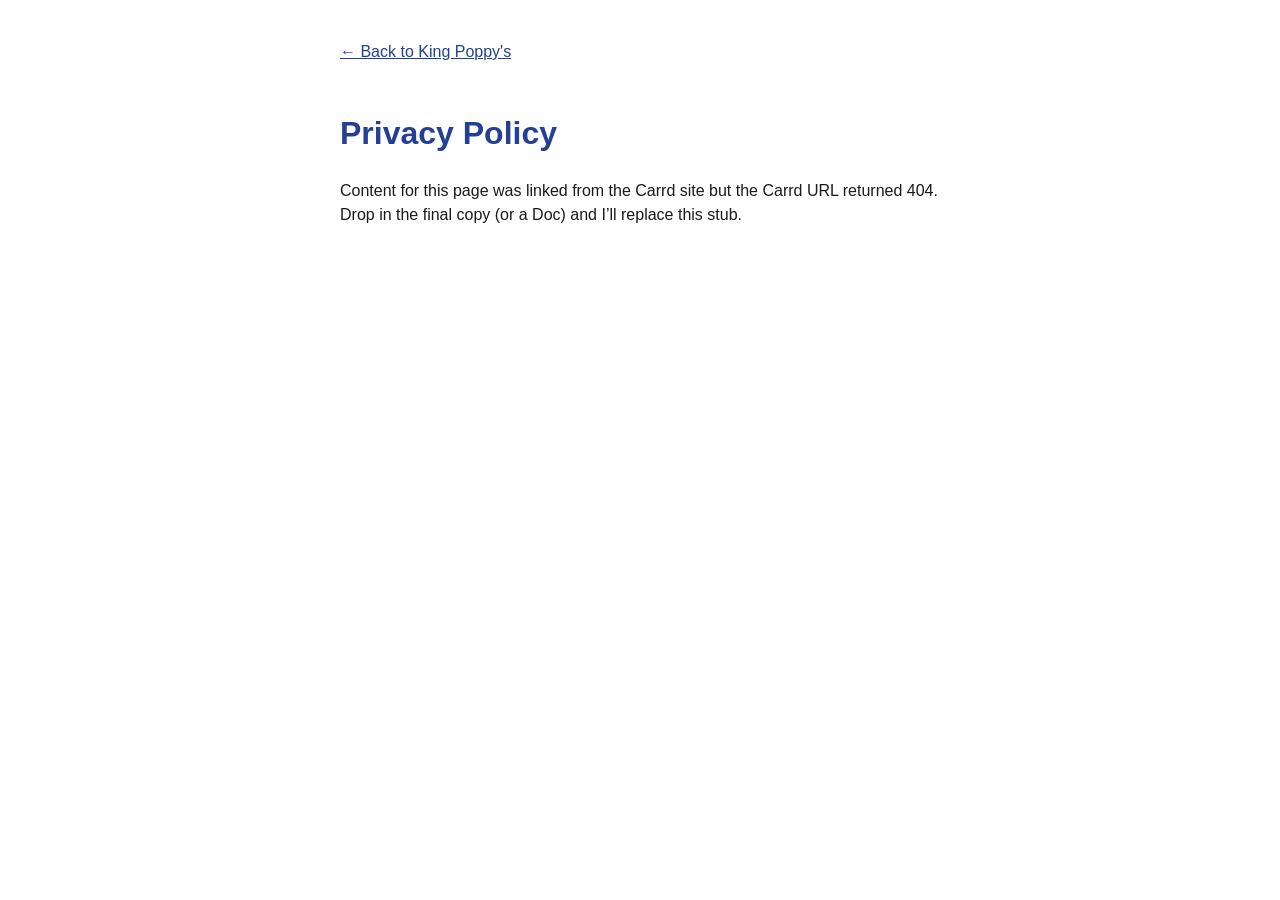
==== privacy-policy.html @ 28b9f93a "Add King Poppy static site at repository root. Replace the stub README with the full Pages site so m" ====
<!DOCTYPE html>
<html lang="en">
<head>
  <meta charset="utf-8" />
  <meta name="viewport" content="width=device-width, initial-scale=1" />
  <title>Privacy Policy | King Poppy's</title>
  <link rel="canonical" href="https://www.kingpoppy.com/privacy-policy" />
  <link rel="icon" type="image/png" href="assets/images/favicon.png" />
  <link rel="stylesheet" href="css/styles.css" />
</head>
<body>
  <main class="legal-page">
    <a class="back" href="index.html">&larr; Back to King Poppy's</a>
    <h1>Privacy Policy</h1>
    <p>Content for this page was linked from the Carrd site but the Carrd URL returned 404. Drop in the final copy (or a Doc) and I’ll replace this stub.</p>
  </main>
</body>
</html>
---- css/styles.css ----
:root {
  --blue: #234095;
  --green: #69BE28;
  --red: #C12033;
  --black: #000000;
  --white: #ffffff;
  --ink: #1a1a1a;
  --muted: #555;
  --bg: #f7f7f5;
  --max: 56rem;
  --font: -apple-system, BlinkMacSystemFont, "Segoe UI", Roboto, "Helvetica Neue", Arial, sans-serif;
}

*, *::before, *::after { box-sizing: border-box; }
html { scroll-behavior: smooth; }
body {
  margin: 0;
  font-family: var(--font);
  color: var(--ink);
  background: var(--white);
  line-height: 1.5;
}
img { max-width: 100%; height: auto; display: block; }
a { color: var(--blue); }
a:hover { color: var(--red); }

.skip {
  position: absolute;
  left: -9999px;
}
.skip:focus {
  left: 1rem;
  top: 1rem;
  z-index: 100;
  background: var(--white);
  padding: 0.5rem 1rem;
}

.site-header {
  background: var(--blue);
  color: var(--white);
  position: sticky;
  top: 0;
  z-index: 50;
}
.site-header .inner {
  max-width: var(--max);
  margin: 0 auto;
  padding: 0.75rem 1.25rem;
  display: flex;
  align-items: center;
  justify-content: space-between;
  gap: 1rem;
}
.nav {
  display: flex;
  flex-wrap: wrap;
  gap: 0.75rem 1.25rem;
  list-style: none;
  margin: 0;
  padding: 0;
}
.nav a {
  color: var(--white);
  text-decoration: none;
  font-weight: 600;
  font-size: 0.95rem;
}
.nav a:hover { color: var(--green); }

.hero {
  background: linear-gradient(180deg, #eef2fb 0%, var(--white) 100%);
  padding: 2.5rem 1.25rem 3rem;
  text-align: center;
}
.hero .inner { max-width: var(--max); margin: 0 auto; }
.hero h1 {
  margin: 0 0 0.5rem;
  font-size: clamp(1.75rem, 4vw, 2.5rem);
  color: var(--blue);
  line-height: 1.2;
}
.hero .tagline {
  margin: 0 0 1.5rem;
  font-size: 1.15rem;
  color: var(--muted);
}
.logo-hero {
  width: min(15rem, 70vw);
  margin: 0 auto 1.5rem;
}
.product-title {
  margin: 0 0 0.75rem;
  font-size: 1.35rem;
  color: var(--red);
}
.cta-row {
  display: flex;
  flex-wrap: wrap;
  gap: 0.75rem;
  justify-content: center;
  margin: 1.25rem 0 1.5rem;
}
.btn {
  display: inline-flex;
  align-items: center;
  justify-content: center;
  gap: 0.4rem;
  padding: 0.75rem 1.35rem;
  border-radius: 999px;
  font-weight: 700;
  text-decoration: none;
  border: 2px solid transparent;
  cursor: pointer;
  font-size: 1rem;
}
.btn-primary {
  background: var(--red);
  color: var(--white);
}
.btn-primary:hover { background: #9e1a28; color: var(--white); }
.btn-secondary {
  background: var(--green);
  color: var(--white);
}
.btn-secondary:hover { background: #54991f; color: var(--white); }
.btn-outline {
  background: transparent;
  border-color: var(--blue);
  color: var(--blue);
}
.btn-outline:hover { background: var(--blue); color: var(--white); }

.bullets {
  list-style: none;
  margin: 0 auto;
  padding: 0;
  max-width: 28rem;
  text-align: left;
}
.bullets li {
  position: relative;
  padding: 0.4rem 0 0.4rem 1.5rem;
}
.bullets li::before {
  content: "";
  position: absolute;
  left: 0;
  top: 0.75rem;
  width: 0.55rem;
  height: 0.55rem;
  border-radius: 50%;
  background: var(--green);
}

.section {
  padding: 2.5rem 1.25rem;
}
.section .inner { max-width: var(--max); margin: 0 auto; }
.section h2 {
  margin: 0 0 1.25rem;
  text-align: center;
  color: var(--blue);
  font-size: 1.5rem;
}
.section-alt { background: var(--bg); }

.gallery {
  display: grid;
  grid-template-columns: repeat(auto-fit, minmax(140px, 1fr));
  gap: 0.75rem;
}
.gallery figure {
  margin: 0;
  background: var(--white);
  border-radius: 0.5rem;
  overflow: hidden;
  box-shadow: 0 1px 4px rgba(0,0,0,0.08);
}
.gallery figcaption {
  padding: 0.5rem 0.6rem 0.7rem;
  font-size: 0.85rem;
  text-align: center;
  color: var(--muted);
}

.promo {
  text-align: center;
}
.promo p.lead {
  margin: 0 0 1rem;
  font-size: 1.15rem;
  font-weight: 600;
}

.contact-block {
  text-align: center;
}
.contact-block address {
  font-style: normal;
  margin: 0 0 1rem;
}
.logo-mark {
  width: min(12rem, 50vw);
  margin: 1.5rem auto 0;
}

.disclaimer {
  font-size: 0.9rem;
  color: var(--muted);
  max-width: 40rem;
  margin: 0 auto;
}
.disclaimer strong { color: var(--ink); }

.site-footer {
  background: var(--blue);
  color: var(--white);
  padding: 2rem 1.25rem;
  font-size: 0.9rem;
}
.site-footer .inner {
  max-width: var(--max);
  margin: 0 auto;
  text-align: center;
}
.site-footer a { color: var(--white); }
.site-footer a:hover { color: var(--green); }
.footer-nav {
  display: flex;
  flex-wrap: wrap;
  gap: 0.5rem 1rem;
  justify-content: center;
  list-style: none;
  margin: 0 0 1rem;
  padding: 0;
}
.affiliate-note {
  margin: 0 0 1rem;
  opacity: 0.9;
  max-width: 36rem;
  margin-left: auto;
  margin-right: auto;
}
.copyright { margin: 0; opacity: 0.85; }

.legal-page {
  max-width: 40rem;
  margin: 0 auto;
  padding: 2.5rem 1.25rem 4rem;
}
.legal-page h1 { color: var(--blue); }
.legal-page .back { margin-bottom: 1.5rem; display: inline-block; }

@media (max-width: 480px) {
  .site-header .inner { flex-direction: column; align-items: flex-start; }
}
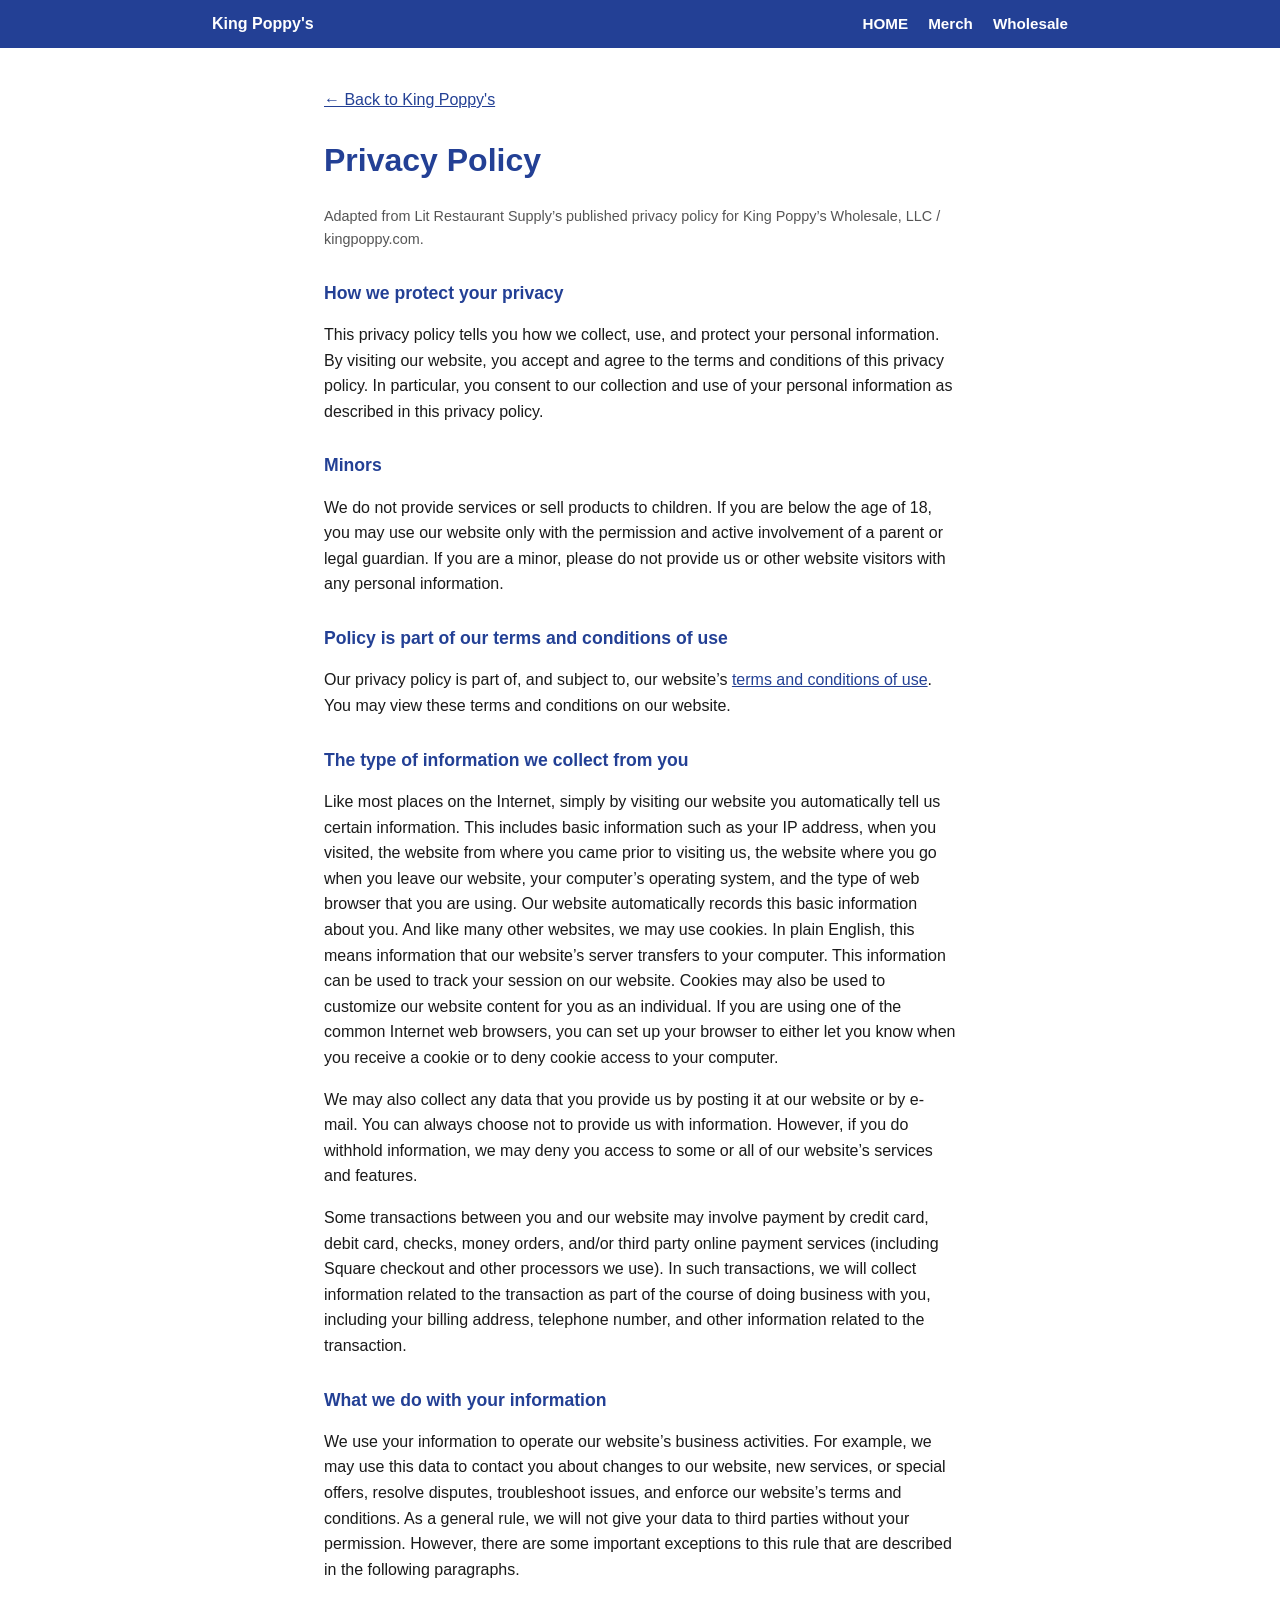
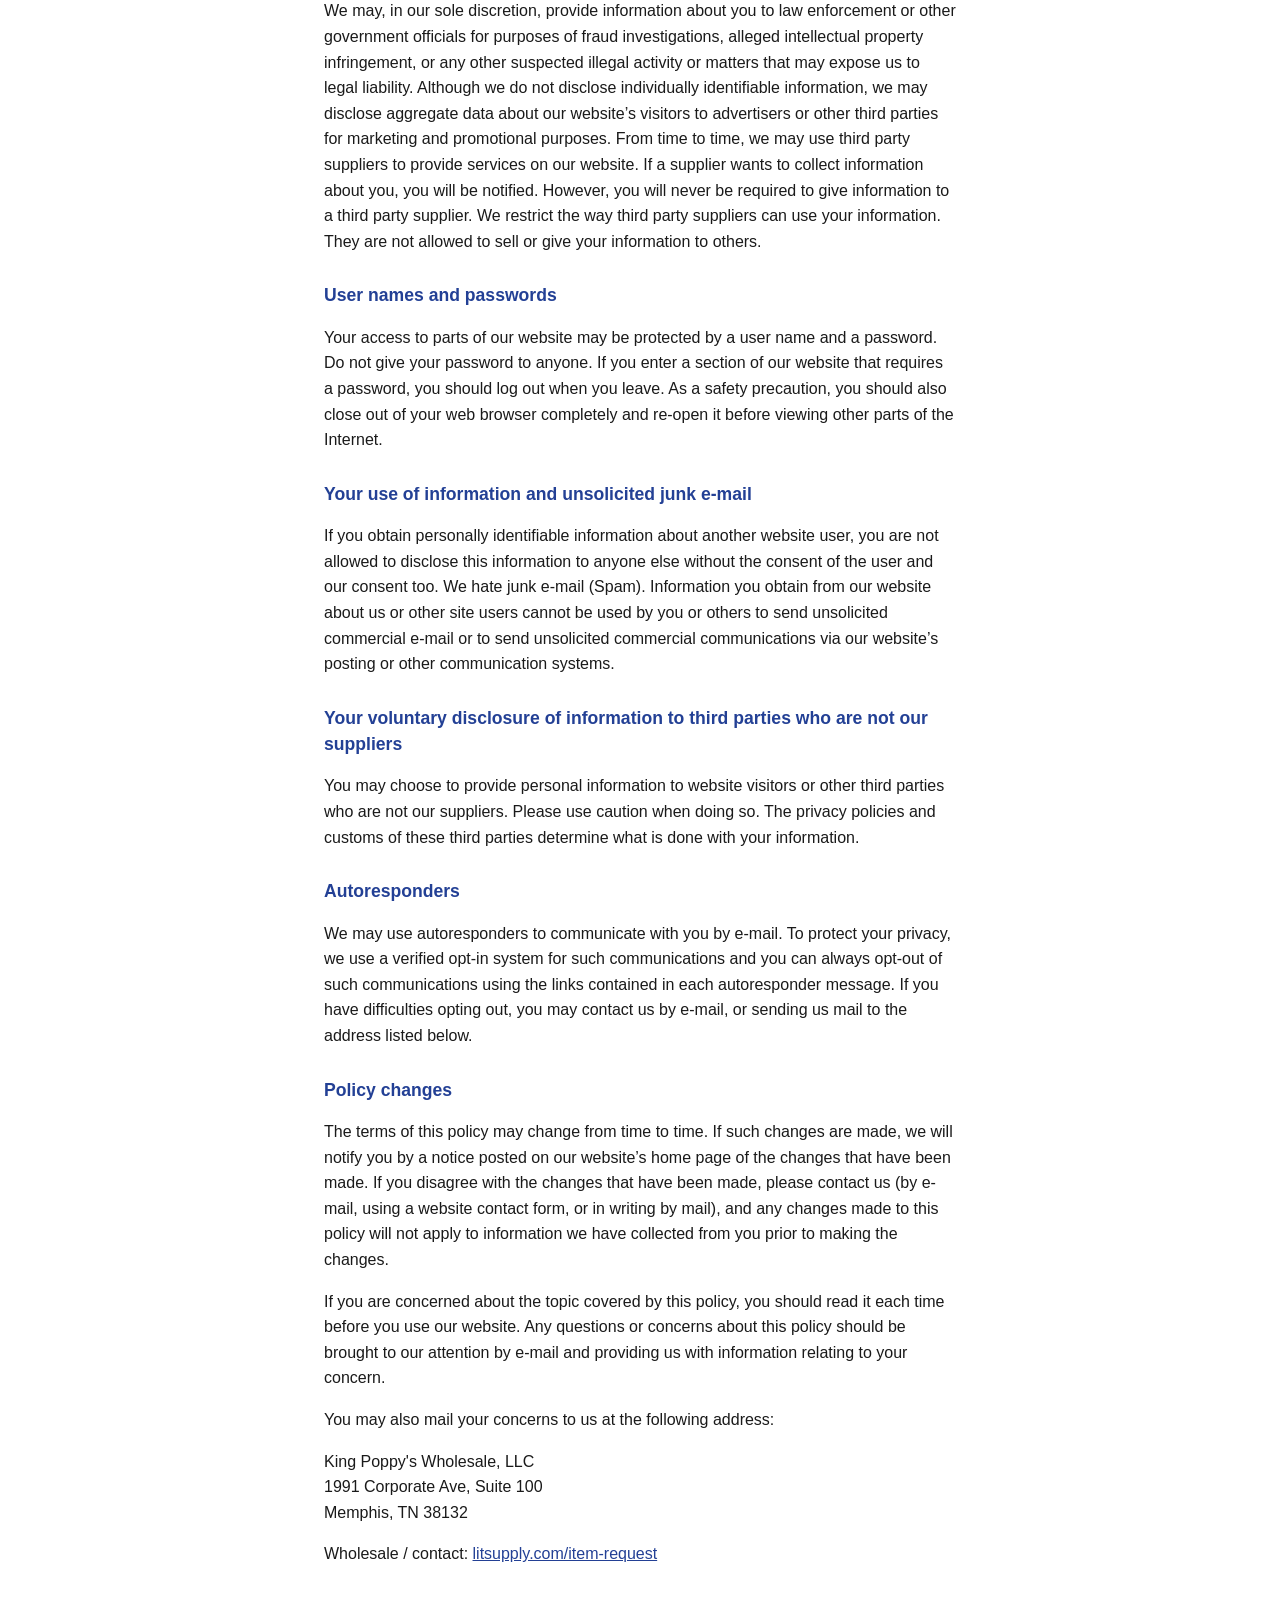
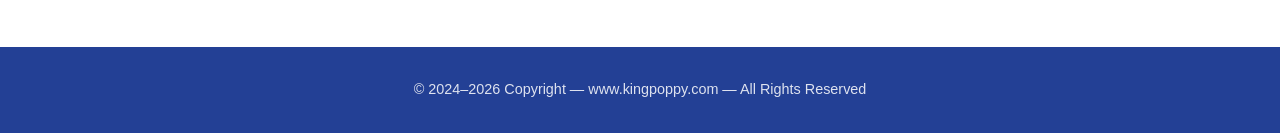
==== commit fc4e798e: "Add legal page copy and a GitHub Pages 404. Replace the terms and privacy stubs with King Poppy Whol" ====
--- a/privacy-policy.html
+++ b/privacy-policy.html
@@ -9,10 +9,68 @@
   <link rel="stylesheet" href="css/styles.css" />
 </head>
 <body>
+  <header class="site-header">
+    <div class="inner">
+      <strong><a href="index.html" style="color:inherit;text-decoration:none">King Poppy's</a></strong>
+      <nav aria-label="Primary">
+        <ul class="nav">
+          <li><a href="index.html">HOME</a></li>
+          <li><a href="index.html#promo">Merch</a></li>
+          <li><a href="https://www.litsupply.com/item-request/" rel="noopener noreferrer" target="_blank">Wholesale</a></li>
+        </ul>
+      </nav>
+    </div>
+  </header>
   <main class="legal-page">
     <a class="back" href="index.html">&larr; Back to King Poppy's</a>
+    
     <h1>Privacy Policy</h1>
-    <p>Content for this page was linked from the Carrd site but the Carrd URL returned 404. Drop in the final copy (or a Doc) and I’ll replace this stub.</p>
+    <p class="meta">Adapted from Lit Restaurant Supply’s published privacy policy for King Poppy’s Wholesale, LLC / kingpoppy.com.</p>
+
+    <h2>How we protect your privacy</h2>
+    <p>This privacy policy tells you how we collect, use, and protect your personal information. By visiting our website, you accept and agree to the terms and conditions of this privacy policy. In particular, you consent to our collection and use of your personal information as described in this privacy policy.</p>
+
+    <h2>Minors</h2>
+    <p>We do not provide services or sell products to children. If you are below the age of 18, you may use our website only with the permission and active involvement of a parent or legal guardian. If you are a minor, please do not provide us or other website visitors with any personal information.</p>
+
+    <h2>Policy is part of our terms and conditions of use</h2>
+    <p>Our privacy policy is part of, and subject to, our website’s <a href="terms-condition.html">terms and conditions of use</a>. You may view these terms and conditions on our website.</p>
+
+    <h2>The type of information we collect from you</h2>
+    <p>Like most places on the Internet, simply by visiting our website you automatically tell us certain information. This includes basic information such as your IP address, when you visited, the website from where you came prior to visiting us, the website where you go when you leave our website, your computer’s operating system, and the type of web browser that you are using. Our website automatically records this basic information about you. And like many other websites, we may use cookies. In plain English, this means information that our website’s server transfers to your computer. This information can be used to track your session on our website. Cookies may also be used to customize our website content for you as an individual. If you are using one of the common Internet web browsers, you can set up your browser to either let you know when you receive a cookie or to deny cookie access to your computer.</p>
+    <p>We may also collect any data that you provide us by posting it at our website or by e-mail. You can always choose not to provide us with information. However, if you do withhold information, we may deny you access to some or all of our website’s services and features.</p>
+    <p>Some transactions between you and our website may involve payment by credit card, debit card, checks, money orders, and/or third party online payment services (including Square checkout and other processors we use). In such transactions, we will collect information related to the transaction as part of the course of doing business with you, including your billing address, telephone number, and other information related to the transaction.</p>
+
+    <h2>What we do with your information</h2>
+    <p>We use your information to operate our website’s business activities. For example, we may use this data to contact you about changes to our website, new services, or special offers, resolve disputes, troubleshoot issues, and enforce our website’s terms and conditions. As a general rule, we will not give your data to third parties without your permission. However, there are some important exceptions to this rule that are described in the following paragraphs.</p>
+    <p>We may, in our sole discretion, provide information about you to law enforcement or other government officials for purposes of fraud investigations, alleged intellectual property infringement, or any other suspected illegal activity or matters that may expose us to legal liability. Although we do not disclose individually identifiable information, we may disclose aggregate data about our website’s visitors to advertisers or other third parties for marketing and promotional purposes. From time to time, we may use third party suppliers to provide services on our website. If a supplier wants to collect information about you, you will be notified. However, you will never be required to give information to a third party supplier. We restrict the way third party suppliers can use your information. They are not allowed to sell or give your information to others.</p>
+
+    <h2>User names and passwords</h2>
+    <p>Your access to parts of our website may be protected by a user name and a password. Do not give your password to anyone. If you enter a section of our website that requires a password, you should log out when you leave. As a safety precaution, you should also close out of your web browser completely and re-open it before viewing other parts of the Internet.</p>
+
+    <h2>Your use of information and unsolicited junk e-mail</h2>
+    <p>If you obtain personally identifiable information about another website user, you are not allowed to disclose this information to anyone else without the consent of the user and our consent too. We hate junk e-mail (Spam). Information you obtain from our website about us or other site users cannot be used by you or others to send unsolicited commercial e-mail or to send unsolicited commercial communications via our website’s posting or other communication systems.</p>
+
+    <h2>Your voluntary disclosure of information to third parties who are not our suppliers</h2>
+    <p>You may choose to provide personal information to website visitors or other third parties who are not our suppliers. Please use caution when doing so. The privacy policies and customs of these third parties determine what is done with your information.</p>
+
+    <h2>Autoresponders</h2>
+    <p>We may use autoresponders to communicate with you by e-mail. To protect your privacy, we use a verified opt-in system for such communications and you can always opt-out of such communications using the links contained in each autoresponder message. If you have difficulties opting out, you may contact us by e-mail, or sending us mail to the address listed below.</p>
+
+    <h2>Policy changes</h2>
+    <p>The terms of this policy may change from time to time. If such changes are made, we will notify you by a notice posted on our website’s home page of the changes that have been made. If you disagree with the changes that have been made, please contact us (by e-mail, using a website contact form, or in writing by mail), and any changes made to this policy will not apply to information we have collected from you prior to making the changes.</p>
+    <p>If you are concerned about the topic covered by this policy, you should read it each time before you use our website. Any questions or concerns about this policy should be brought to our attention by e-mail and providing us with information relating to your concern.</p>
+    <p>You may also mail your concerns to us at the following address:</p>
+    <p>King Poppy's Wholesale, LLC<br />
+    1991 Corporate Ave, Suite 100<br />
+    Memphis, TN 38132</p>
+    <p>Wholesale / contact: <a href="https://www.litsupply.com/item-request/" rel="noopener noreferrer" target="_blank">litsupply.com/item-request</a></p>
+
   </main>
+  <footer class="site-footer">
+    <div class="inner">
+      <p class="copyright">&copy; 2024–2026 Copyright — www.kingpoppy.com — All Rights Reserved</p>
+    </div>
+  </footer>
 </body>
 </html>
--- a/css/styles.css
+++ b/css/styles.css
@@ -255,3 +255,14 @@
 @media (max-width: 480px) {
   .site-header .inner { flex-direction: column; align-items: flex-start; }
 }
+
+
+.legal-page { max-width: 42rem; margin: 0 auto; padding: 2.5rem 1.25rem 4rem; }
+.legal-page h1 { color: var(--blue); margin-top: 0; }
+.legal-page h2 { color: var(--blue); font-size: 1.1rem; margin: 1.75rem 0 0.5rem; }
+.legal-page p, .legal-page li { color: var(--ink); line-height: 1.6; }
+.legal-page .back { margin-bottom: 1.5rem; display: inline-block; }
+.legal-page .meta { color: var(--muted); font-size: 0.9rem; }
+.not-found { text-align: center; padding: 4rem 1.25rem 5rem; }
+.not-found h1 { font-size: 3rem; color: var(--blue); margin: 0 0 0.5rem; }
+.not-found p { color: var(--muted); margin: 0 0 1.5rem; }
